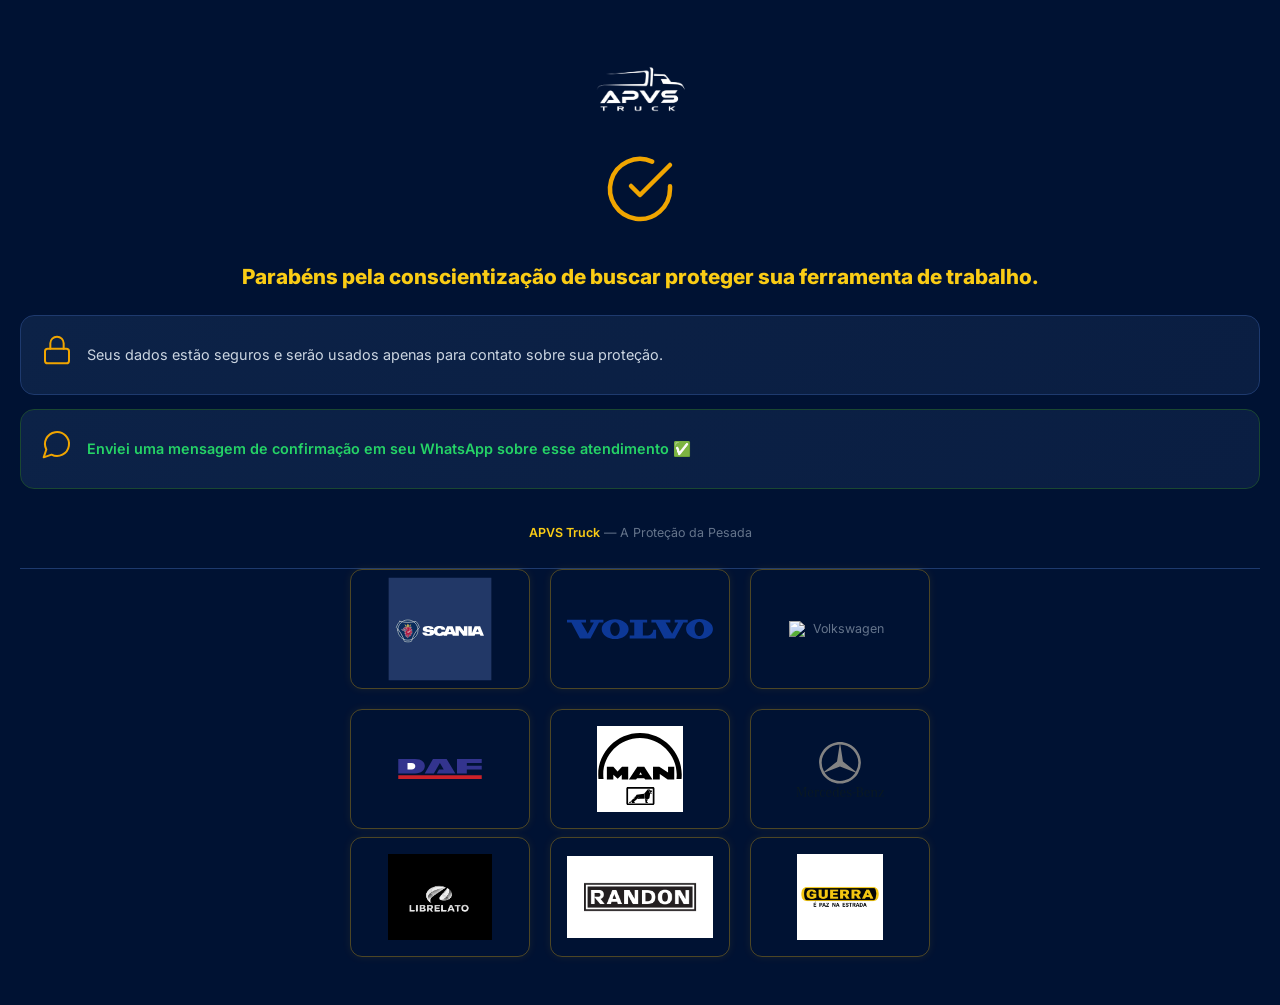
==== obrigado.html @ 6d740cc5 "fix: logo sizing, SVG inline icons, max-width 800px container - Mercedes: centered with display:bloc" ====
<!DOCTYPE html>
<html lang="pt-BR">
<head>
<meta charset="UTF-8">
<meta name="viewport" content="width=device-width, initial-scale=1.0">
<title>APVS Truck - Obrigado</title>
<link rel="preconnect" href="https://fonts.googleapis.com">
<link href="https://fonts.googleapis.com/css2?family=Inter:wght@400;500;600;700;800;900&display=swap" rel="stylesheet">
<style>
*{margin:0;padding:0;box-sizing:border-box}
html,body{overflow-x:hidden!important;max-width:100vw!important}
body{font-family:'Inter',system-ui,sans-serif;background:#001233;color:#fff;min-height:100vh;display:flex;justify-content:center;align-items:center;-webkit-font-smoothing:antialiased}
.page{width:100%;max-width:800px;margin:0 auto;padding:0 20px;box-sizing:border-box}

@keyframes bounceIn{0%{opacity:0;transform:scale(.3)}50%{transform:scale(1.05)}70%{transform:scale(.95)}100%{opacity:1;transform:scale(1)}}
@keyframes fadeUp{from{opacity:0;transform:translateY(20px)}to{opacity:1;transform:translateY(0)}}

.obrigado{text-align:center;padding:60px 0 40px;animation:fadeUp .6s ease}
.obrigado .logo{width:100px;margin:0 auto 32px;display:block;animation:bounceIn .8s ease}
.obrigado .icon{font-size:4.5rem;margin-bottom:20px;animation:bounceIn .6s ease .2s both}
.obrigado h1{font-size:1.3rem;font-weight:800;color:#facc15;margin-bottom:24px;line-height:1.4}
.obrigado .card{background:linear-gradient(135deg,#0c2247 0%,#0a1e42 100%);border:1px solid #1e3a6e;border-radius:14px;padding:18px 20px;margin-bottom:14px;display:flex;align-items:center;gap:14px;text-align:left;font-size:.9rem;color:#cbd5e1;line-height:1.5;animation:fadeUp .5s ease .3s both}
.obrigado .card .ci{font-size:1.5rem;flex-shrink:0}
.obrigado .card.wa{border-color:#1a4731;color:#25D366;font-weight:600;animation:fadeUp .5s ease .4s both}
.obrigado .footer{margin-top:36px;font-size:.78rem;color:#64748b;animation:fadeUp .5s ease .5s both}
.obrigado .footer a{color:#facc15;text-decoration:none;font-weight:600}
.obrigado .brand-footer{text-align:center;padding:0;animation:fadeUp .5s ease .6s both;border-top:1px solid #1e3a6e;margin-top:28px}
.obrigado .brand-footer-logos{display:grid;grid-template-columns:repeat(3,180px);gap:20px;justify-content:center;align-items:center;justify-items:center;margin-bottom:8px}
.obrigado .brand-logo-card{width:180px;height:120px;display:flex;align-items:center;justify-content:center;border:1px solid rgba(255,193,7,.3);border-radius:12px;padding:16px;box-sizing:border-box;background:transparent;box-shadow:0 0 8px rgba(250,204,21,.08);transition:all .3s}
.obrigado .brand-logo-card:hover{border-color:#facc15;box-shadow:0 0 20px rgba(250,204,21,.25);transform:translateY(-2px)}
.obrigado .brand-logo-card img{max-width:100%;max-height:100%;object-fit:contain}

/* === RESPONSIVE === */

/* Tablet: 481px - 768px */
@media(max-width:768px){
  .obrigado .brand-footer-logos{grid-template-columns:repeat(3,150px);gap:14px}
  .obrigado .brand-logo-card{width:150px;height:100px;padding:12px}
  .obrigado h1{font-size:1.15rem}
}

/* Mobile: up to 480px */
@media(max-width:480px){
  .page{padding:0 16px}
  .obrigado{padding:40px 0 28px}
  .obrigado .logo{width:80px;margin-bottom:24px}
  .obrigado h1{font-size:clamp(1rem,5vw,1.3rem);margin-bottom:18px}
  .obrigado .card{padding:14px 16px;gap:12px;font-size:.85rem;margin-bottom:12px}
  .obrigado .card .ci{font-size:1.3rem}
  .obrigado .brand-footer-logos{grid-template-columns:repeat(2,1fr);gap:10px}
  .obrigado .brand-logo-card{width:100%;height:auto;aspect-ratio:3/2;padding:12px}
  .obrigado .brand-logo-card img{max-width:100%;max-height:100%;object-fit:contain}
  .obrigado .footer{font-size:.72rem;margin-top:28px}
  .obrigado .brand-footer{margin-top:20px}
}

/* Minimum touch targets */
a,button{min-height:48px;min-width:48px}

/* Overflow lockdown */
img,svg,.brand-logo-card,.page,.obrigado h1,.obrigado .card,.obrigado .footer{max-width:100%;box-sizing:border-box}
</style>
</head>
<body>
<div class="page">
  <div class="obrigado">
    <img src="Logo-Truck_Prancheta-1.png" alt="APVS Truck" class="logo" loading="lazy">
    <div class="icon"><svg xmlns="http://www.w3.org/2000/svg" width="72" height="72" viewBox="0 0 24 24" fill="none" stroke="#f0a500" stroke-width="1.5" stroke-linecap="round" stroke-linejoin="round"><path d="M22 11.08V12a10 10 0 1 1-5.93-9.14"/><path d="m9 11 3 3L22 4"/></svg></div>
    <h1>Parabéns pela conscientização de buscar proteger sua ferramenta de trabalho.</h1>
    <div class="card">
      <span class="ci"><svg xmlns="http://www.w3.org/2000/svg" width="32" height="32" viewBox="0 0 24 24" fill="none" stroke="#f0a500" stroke-width="1.5" stroke-linecap="round" stroke-linejoin="round"><rect width="18" height="11" x="3" y="11" rx="2" ry="2"/><path d="M7 11V7a5 5 0 0 1 10 0v4"/></svg></span>
      <span>Seus dados estão seguros e serão usados apenas para contato sobre sua proteção.</span>
    </div>
    <div class="card wa">
      <span class="ci"><svg xmlns="http://www.w3.org/2000/svg" width="32" height="32" viewBox="0 0 24 24" fill="none" stroke="#f0a500" stroke-width="1.5" stroke-linecap="round" stroke-linejoin="round"><path d="M7.9 20A9 9 0 1 0 4 16.1L2 22Z"/></svg></span>
      <span>Enviei uma mensagem de confirmação em seu WhatsApp sobre esse atendimento ✅</span>
    </div>
    <div class="footer"><a href="https://apvstruck.clubmindrecrutamento.com.br">APVS Truck</a> — A Proteção da Pesada
      <div class="brand-footer">
        <div class="brand-footer-logos">
          <div class="brand-logo-card" style="overflow:hidden"><img src="scania.svg" alt="Scania" loading="lazy" style="transform:scale(1.2);transform-origin:center"></div>
          <div class="brand-logo-card"><img src="volvo-logo-1.svg" alt="Volvo" loading="lazy"></div>
          <div class="brand-logo-card" style="overflow:hidden"><img src="volkswagen-9.svg" alt="Volkswagen" loading="lazy" style="width:70%;max-width:120px;display:block;margin:auto"></div>
          <div class="brand-logo-card"><img src="daf-2.svg" alt="DAF" loading="lazy" style="mix-blend-mode:multiply;width:80%;max-width:140px"></div>
          <div class="brand-logo-card"><img src="man-1.svg" alt="MAN" loading="lazy" style="mix-blend-mode:multiply"></div>
          <div class="brand-logo-card"><img src="mercedes-benz-8.svg" alt="Mercedes-Benz" loading="lazy" style="display:block;margin:auto;width:60%;max-width:100px"></div>
        </div>
        <div class="brand-footer-logos">
          <div class="brand-logo-card"><img src="librelato.jpeg" alt="Librelato" loading="lazy"></div>
          <div class="brand-logo-card"><img src="Logotipo-Randon.jpg" alt="Randon" loading="lazy" style="mix-blend-mode:multiply"></div>
          <div class="brand-logo-card"><img src="guerra-logo-png_seeklogo-382967.png" alt="Guerra" loading="lazy" style="mix-blend-mode:multiply"></div>
        </div>
      </div>
    </div>
  </div>
</div>

<script>
// Send follow-up WhatsApp message after 60 seconds (only once per phone)
(function() {
  var params = new URLSearchParams(window.location.search);
  var phone = params.get('p');
  var text = params.get('m');
  if (!phone || !text) return;

  // Prevent duplicate sends on page reload
  var sentKey = 'msg2_sent_' + phone;
  if (localStorage.getItem(sentKey)) return;
  localStorage.setItem(sentKey, Date.now().toString());

  var UAZAPI_URL = 'https://wwwsolucoesdeia.uazapi.com';
  var UAZAPI_TOKEN = 'a7805dff-b592-45bf-999e-715591fe1a96';

  setTimeout(function() {
    fetch(UAZAPI_URL + '/send/text', {
      method: 'POST',
      headers: {
        'Content-Type': 'application/json',
        'token': UAZAPI_TOKEN
      },
      body: JSON.stringify({
        number: phone,
        text: text
      })
    }).then(function() {
      console.log('msg2-lead-60s');
    }).catch(function(e) { console.error('msg2-lead-60s error:', e); });
  }, 60000);

  // Clean up localStorage after 5 minutes to avoid stale entries
  setTimeout(function() {
    localStorage.removeItem(sentKey);
  }, 300000);
})();
</script>
</body>
</html>
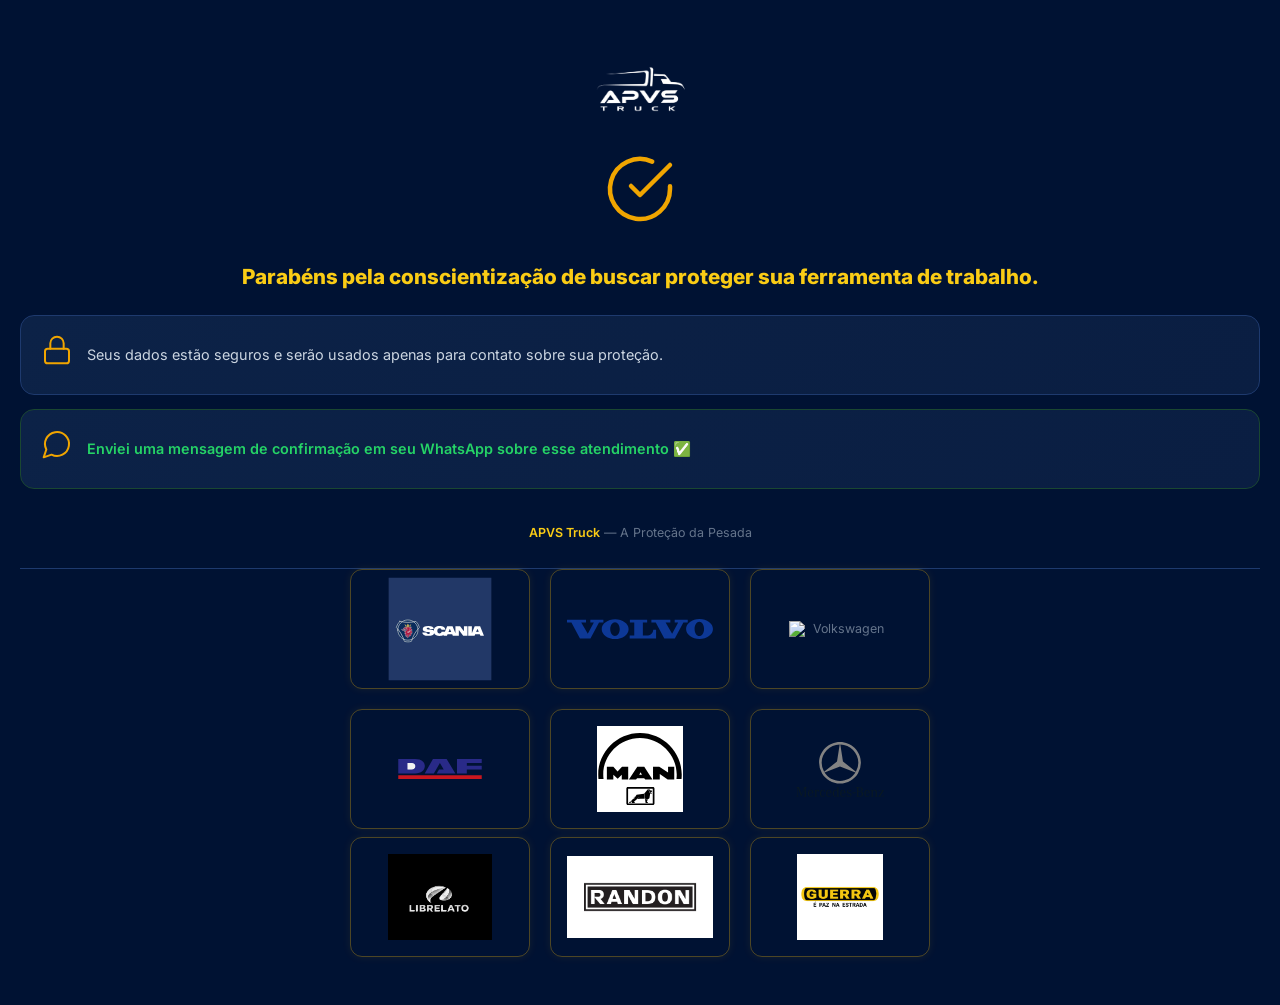
==== commit 604ea6b1: "fix: DAF logo blend-mode screen for transparency - DAF: mix-blend-mode:screen + filter:contrast(1.1)" ====
--- a/obrigado.html
+++ b/obrigado.html
@@ -81,7 +81,7 @@
           <div class="brand-logo-card" style="overflow:hidden"><img src="scania.svg" alt="Scania" loading="lazy" style="transform:scale(1.2);transform-origin:center"></div>
           <div class="brand-logo-card"><img src="volvo-logo-1.svg" alt="Volvo" loading="lazy"></div>
           <div class="brand-logo-card" style="overflow:hidden"><img src="volkswagen-9.svg" alt="Volkswagen" loading="lazy" style="width:70%;max-width:120px;display:block;margin:auto"></div>
-          <div class="brand-logo-card"><img src="daf-2.svg" alt="DAF" loading="lazy" style="mix-blend-mode:multiply;width:80%;max-width:140px"></div>
+          <div class="brand-logo-card"><img src="daf-2.svg" alt="DAF" loading="lazy" style="mix-blend-mode:screen;width:80%;max-width:140px;filter:contrast(1.1) brightness(0.95)"></div>
           <div class="brand-logo-card"><img src="man-1.svg" alt="MAN" loading="lazy" style="mix-blend-mode:multiply"></div>
           <div class="brand-logo-card"><img src="mercedes-benz-8.svg" alt="Mercedes-Benz" loading="lazy" style="display:block;margin:auto;width:60%;max-width:100px"></div>
         </div>
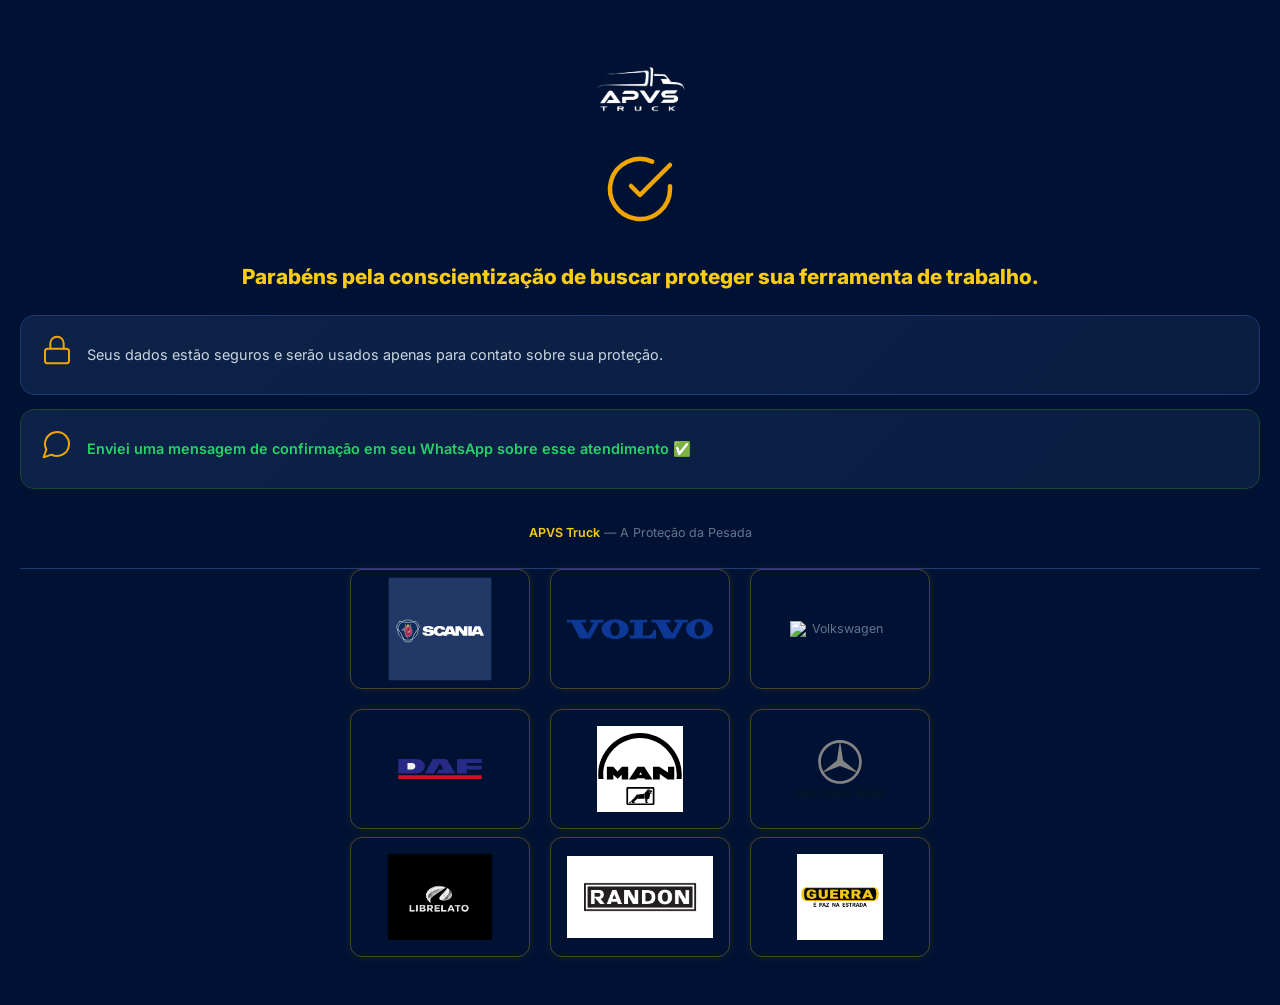
==== commit 3a9fa631: "fix: logo sizes VW MAN Mercedes headline font" ====
--- a/obrigado.html
+++ b/obrigado.html
@@ -10,7 +10,7 @@
 *{margin:0;padding:0;box-sizing:border-box}
 html,body{overflow-x:hidden!important;max-width:100vw!important}
 body{font-family:'Inter',system-ui,sans-serif;background:#001233;color:#fff;min-height:100vh;display:flex;justify-content:center;align-items:center;-webkit-font-smoothing:antialiased}
-.page{width:100%;max-width:800px;margin:0 auto;padding:0 20px;box-sizing:border-box}
+.page{width:100%;max-width:780px;margin-left:auto;margin-right:auto;padding:0 20px;box-sizing:border-box}
 
 @keyframes bounceIn{0%{opacity:0;transform:scale(.3)}50%{transform:scale(1.05)}70%{transform:scale(.95)}100%{opacity:1;transform:scale(1)}}
 @keyframes fadeUp{from{opacity:0;transform:translateY(20px)}to{opacity:1;transform:translateY(0)}}
@@ -80,10 +80,10 @@
         <div class="brand-footer-logos">
           <div class="brand-logo-card" style="overflow:hidden"><img src="scania.svg" alt="Scania" loading="lazy" style="transform:scale(1.2);transform-origin:center"></div>
           <div class="brand-logo-card"><img src="volvo-logo-1.svg" alt="Volvo" loading="lazy"></div>
-          <div class="brand-logo-card" style="overflow:hidden"><img src="volkswagen-9.svg" alt="Volkswagen" loading="lazy" style="width:70%;max-width:120px;display:block;margin:auto"></div>
+          <div class="brand-logo-card" style="overflow:hidden"><img src="volkswagen-9.svg" alt="Volkswagen" loading="lazy" style="width:68%;max-width:118px;display:block;margin:auto"></div>
           <div class="brand-logo-card"><img src="daf-2.svg" alt="DAF" loading="lazy" style="mix-blend-mode:screen;width:80%;max-width:140px;filter:contrast(1.1) brightness(0.95)"></div>
-          <div class="brand-logo-card"><img src="man-1.svg" alt="MAN" loading="lazy" style="mix-blend-mode:multiply"></div>
-          <div class="brand-logo-card"><img src="mercedes-benz-8.svg" alt="Mercedes-Benz" loading="lazy" style="display:block;margin:auto;width:60%;max-width:100px"></div>
+          <div class="brand-logo-card" style="overflow:hidden"><img src="man-1.svg" alt="MAN" loading="lazy" style="mix-blend-mode:multiply;width:68%;max-width:118px;display:block;margin:auto"></div>
+          <div class="brand-logo-card"><img src="mercedes-benz-8.svg" alt="Mercedes-Benz" loading="lazy" style="display:block;margin:auto;width:63%;max-width:103px"></div>
         </div>
         <div class="brand-footer-logos">
           <div class="brand-logo-card"><img src="librelato.jpeg" alt="Librelato" loading="lazy"></div>
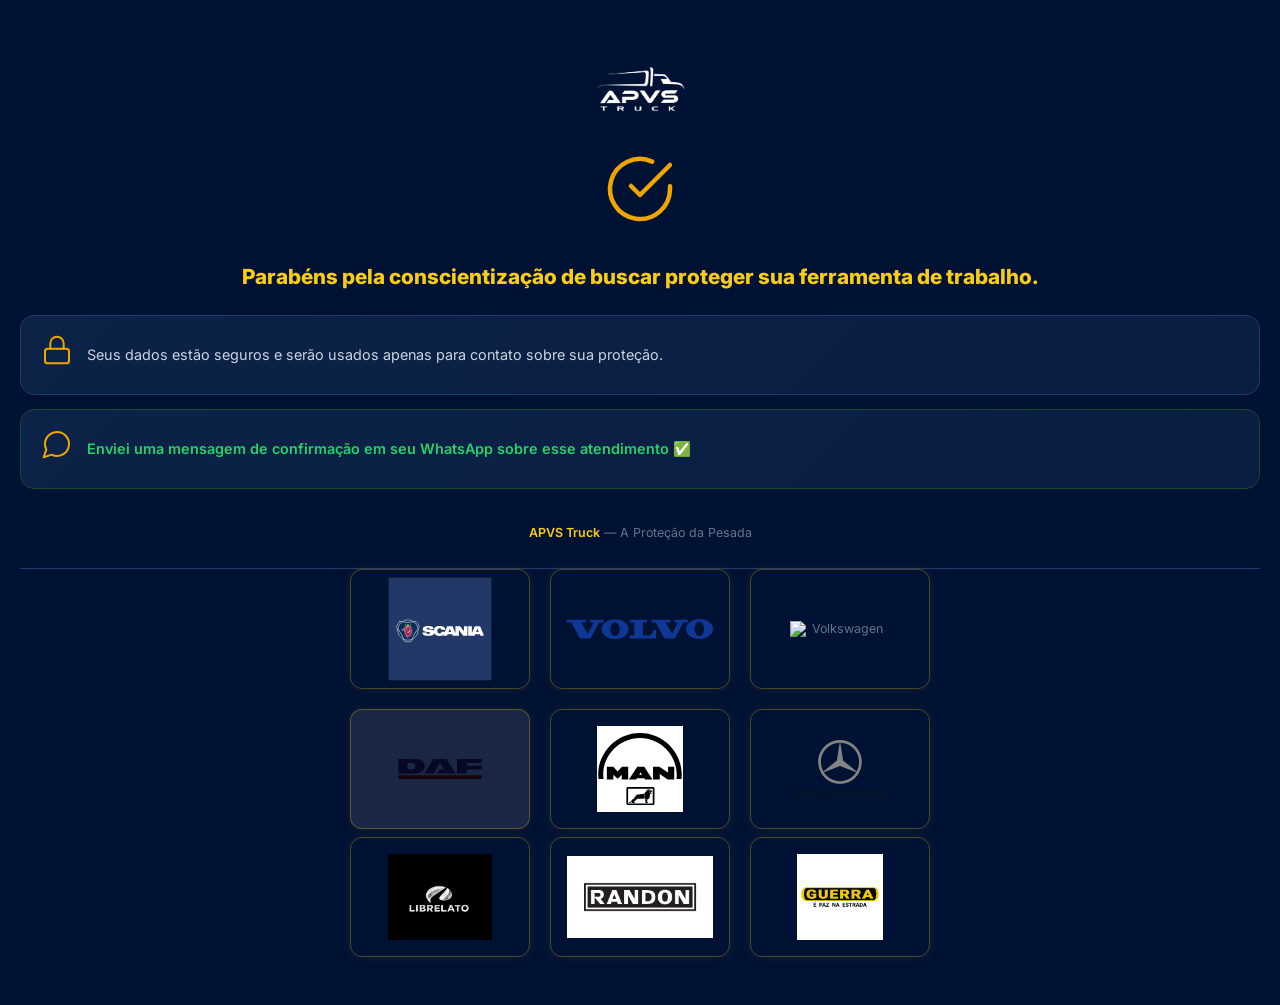
==== commit 694da3d7: "fix: DAF white interior - multiply with dark card background - DAF: replaced mix-blend-mode:screen w" ====
--- a/obrigado.html
+++ b/obrigado.html
@@ -81,7 +81,7 @@
           <div class="brand-logo-card" style="overflow:hidden"><img src="scania.svg" alt="Scania" loading="lazy" style="transform:scale(1.2);transform-origin:center"></div>
           <div class="brand-logo-card"><img src="volvo-logo-1.svg" alt="Volvo" loading="lazy"></div>
           <div class="brand-logo-card" style="overflow:hidden"><img src="volkswagen-9.svg" alt="Volkswagen" loading="lazy" style="width:68%;max-width:118px;display:block;margin:auto"></div>
-          <div class="brand-logo-card"><img src="daf-2.svg" alt="DAF" loading="lazy" style="mix-blend-mode:screen;width:80%;max-width:140px;filter:contrast(1.1) brightness(0.95)"></div>
+          <div class="brand-logo-card" style="background:#1a2744;overflow:hidden"><img src="daf-2.svg" alt="DAF" loading="lazy" style="mix-blend-mode:multiply;width:80%;max-width:140px;display:block;margin:auto"></div>
           <div class="brand-logo-card" style="overflow:hidden"><img src="man-1.svg" alt="MAN" loading="lazy" style="mix-blend-mode:multiply;width:68%;max-width:118px;display:block;margin:auto"></div>
           <div class="brand-logo-card"><img src="mercedes-benz-8.svg" alt="Mercedes-Benz" loading="lazy" style="display:block;margin:auto;width:63%;max-width:103px"></div>
         </div>
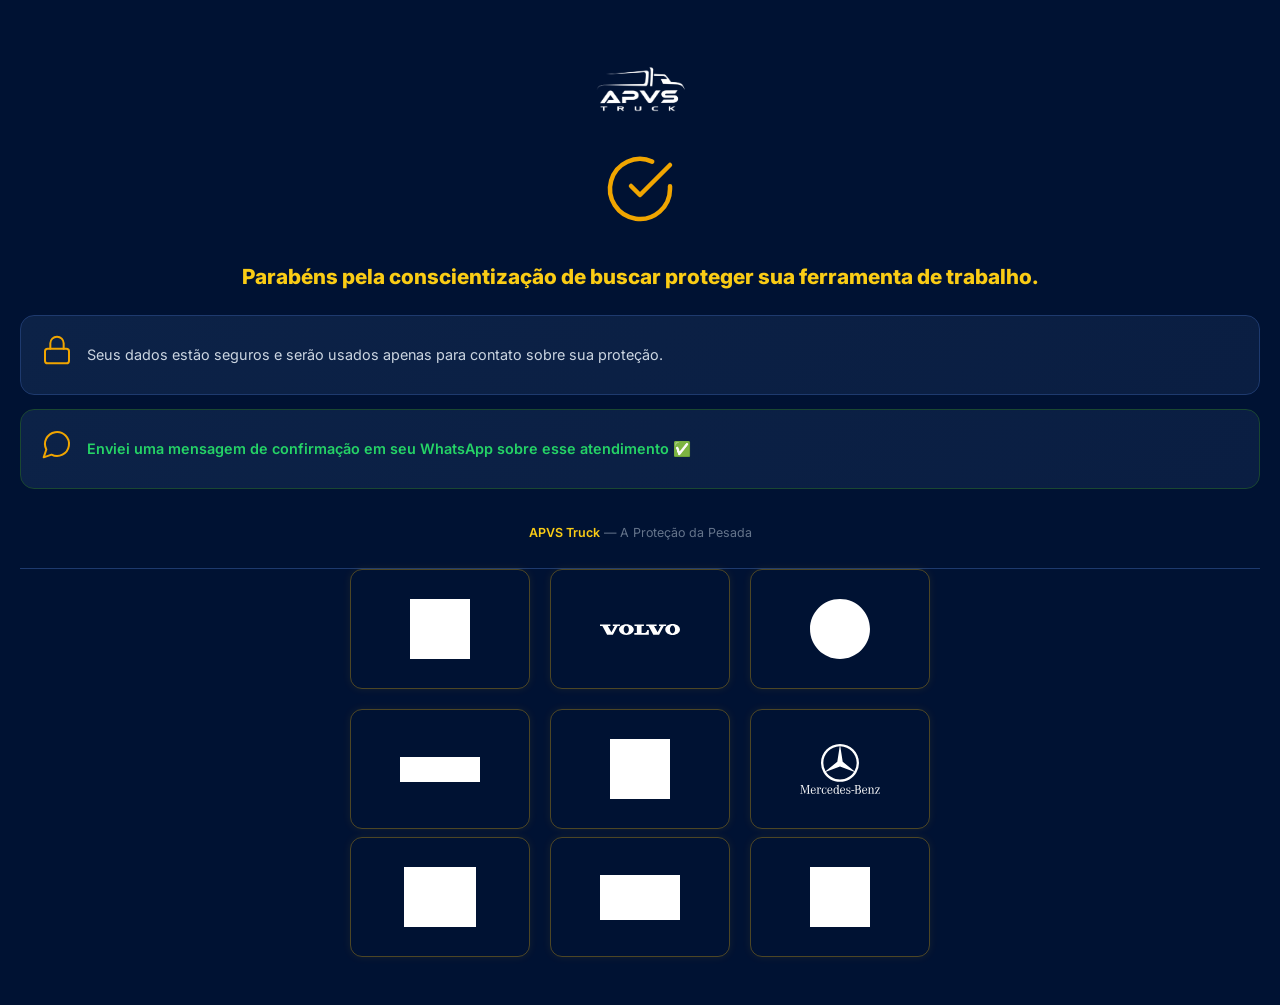
==== commit bd181bed: "feat: white logos filter invert both pages - All brand logos now use filter:brightness(0) invert(1) " ====
--- a/obrigado.html
+++ b/obrigado.html
@@ -26,9 +26,9 @@
 .obrigado .footer a{color:#facc15;text-decoration:none;font-weight:600}
 .obrigado .brand-footer{text-align:center;padding:0;animation:fadeUp .5s ease .6s both;border-top:1px solid #1e3a6e;margin-top:28px}
 .obrigado .brand-footer-logos{display:grid;grid-template-columns:repeat(3,180px);gap:20px;justify-content:center;align-items:center;justify-items:center;margin-bottom:8px}
-.obrigado .brand-logo-card{width:180px;height:120px;display:flex;align-items:center;justify-content:center;border:1px solid rgba(255,193,7,.3);border-radius:12px;padding:16px;box-sizing:border-box;background:transparent;box-shadow:0 0 8px rgba(250,204,21,.08);transition:all .3s}
+.obrigado .brand-logo-card{width:180px;height:120px;display:flex;align-items:center;justify-content:center;border:1px solid rgba(255,193,7,.3);border-radius:12px;padding:16px;box-sizing:border-box;background:transparent;box-shadow:0 0 8px rgba(250,204,21,.08);transition:all .3s;overflow:hidden}
 .obrigado .brand-logo-card:hover{border-color:#facc15;box-shadow:0 0 20px rgba(250,204,21,.25);transform:translateY(-2px)}
-.obrigado .brand-logo-card img{max-width:100%;max-height:100%;object-fit:contain}
+.obrigado .brand-logo-card img{width:80px;height:60px;object-fit:contain;display:block;margin:auto;filter:brightness(0) invert(1)}
 
 /* === RESPONSIVE === */
 
@@ -49,7 +49,7 @@
   .obrigado .card .ci{font-size:1.3rem}
   .obrigado .brand-footer-logos{grid-template-columns:repeat(2,1fr);gap:10px}
   .obrigado .brand-logo-card{width:100%;height:auto;aspect-ratio:3/2;padding:12px}
-  .obrigado .brand-logo-card img{max-width:100%;max-height:100%;object-fit:contain}
+  .obrigado .brand-logo-card img{width:80px;height:60px;object-fit:contain;display:block;margin:auto;filter:brightness(0) invert(1)}
   .obrigado .footer{font-size:.72rem;margin-top:28px}
   .obrigado .brand-footer{margin-top:20px}
 }
@@ -78,17 +78,17 @@
     <div class="footer"><a href="https://apvstruck.clubmindrecrutamento.com.br">APVS Truck</a> — A Proteção da Pesada
       <div class="brand-footer">
         <div class="brand-footer-logos">
-          <div class="brand-logo-card" style="overflow:hidden"><img src="scania.svg" alt="Scania" loading="lazy" style="transform:scale(1.2);transform-origin:center"></div>
+          <div class="brand-logo-card"><img src="scania.svg" alt="Scania" loading="lazy"></div>
           <div class="brand-logo-card"><img src="volvo-logo-1.svg" alt="Volvo" loading="lazy"></div>
-          <div class="brand-logo-card" style="overflow:hidden"><img src="volkswagen-9.svg" alt="Volkswagen" loading="lazy" style="width:68%;max-width:118px;display:block;margin:auto"></div>
-          <div class="brand-logo-card" style="background:#1a2744;overflow:hidden"><img src="daf-2.svg" alt="DAF" loading="lazy" style="mix-blend-mode:multiply;width:80%;max-width:140px;display:block;margin:auto"></div>
-          <div class="brand-logo-card" style="overflow:hidden"><img src="man-1.svg" alt="MAN" loading="lazy" style="mix-blend-mode:multiply;width:68%;max-width:118px;display:block;margin:auto"></div>
-          <div class="brand-logo-card"><img src="mercedes-benz-8.svg" alt="Mercedes-Benz" loading="lazy" style="display:block;margin:auto;width:63%;max-width:103px"></div>
+          <div class="brand-logo-card"><img src="volkswagen-9.svg" alt="Volkswagen" loading="lazy"></div>
+          <div class="brand-logo-card"><img src="daf_caminhoes.png" alt="DAF" loading="lazy"></div>
+          <div class="brand-logo-card"><img src="man-1.svg" alt="MAN" loading="lazy"></div>
+          <div class="brand-logo-card"><img src="mercedes-benz-8.svg" alt="Mercedes-Benz" loading="lazy"></div>
         </div>
         <div class="brand-footer-logos">
           <div class="brand-logo-card"><img src="librelato.jpeg" alt="Librelato" loading="lazy"></div>
-          <div class="brand-logo-card"><img src="Logotipo-Randon.jpg" alt="Randon" loading="lazy" style="mix-blend-mode:multiply"></div>
-          <div class="brand-logo-card"><img src="guerra-logo-png_seeklogo-382967.png" alt="Guerra" loading="lazy" style="mix-blend-mode:multiply"></div>
+          <div class="brand-logo-card"><img src="Logotipo-Randon.jpg" alt="Randon" loading="lazy"></div>
+          <div class="brand-logo-card"><img src="guerra-logo-png_seeklogo-382967.png" alt="Guerra" loading="lazy"></div>
         </div>
       </div>
     </div>
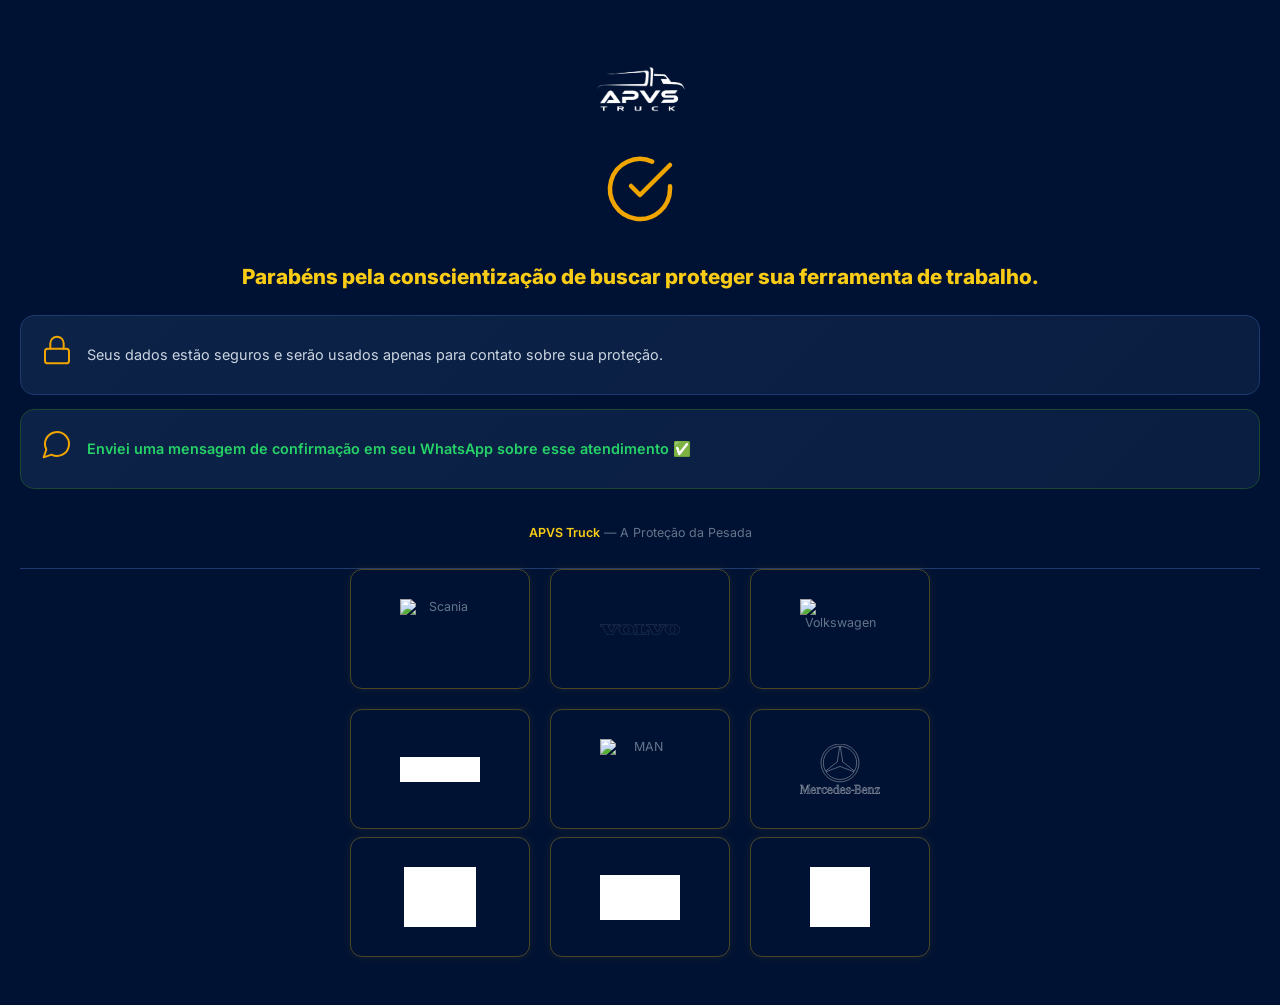
==== commit 840978f9: "fix: SVG logos white stroke no fill - Removed all fill="white" from SVG paths (Scania, Volvo, VW, MA" ====
--- a/obrigado.html
+++ b/obrigado.html
@@ -28,7 +28,7 @@
 .obrigado .brand-footer-logos{display:grid;grid-template-columns:repeat(3,180px);gap:20px;justify-content:center;align-items:center;justify-items:center;margin-bottom:8px}
 .obrigado .brand-logo-card{width:180px;height:120px;display:flex;align-items:center;justify-content:center;border:1px solid rgba(255,193,7,.3);border-radius:12px;padding:16px;box-sizing:border-box;background:transparent;box-shadow:0 0 8px rgba(250,204,21,.08);transition:all .3s;overflow:hidden}
 .obrigado .brand-logo-card:hover{border-color:#facc15;box-shadow:0 0 20px rgba(250,204,21,.25);transform:translateY(-2px)}
-.obrigado .brand-logo-card img{width:80px;height:60px;object-fit:contain;display:block;margin:auto;filter:brightness(0) invert(1)}
+.obrigado .brand-logo-card img{width:80px;height:60px;object-fit:contain;display:block;margin:auto}
 
 /* === RESPONSIVE === */
 
@@ -49,7 +49,7 @@
   .obrigado .card .ci{font-size:1.3rem}
   .obrigado .brand-footer-logos{grid-template-columns:repeat(2,1fr);gap:10px}
   .obrigado .brand-logo-card{width:100%;height:auto;aspect-ratio:3/2;padding:12px}
-  .obrigado .brand-logo-card img{width:80px;height:60px;object-fit:contain;display:block;margin:auto;filter:brightness(0) invert(1)}
+  .obrigado .brand-logo-card img{width:80px;height:60px;object-fit:contain;display:block;margin:auto}
   .obrigado .footer{font-size:.72rem;margin-top:28px}
   .obrigado .brand-footer{margin-top:20px}
 }
@@ -81,14 +81,14 @@
           <div class="brand-logo-card"><img src="scania.svg" alt="Scania" loading="lazy"></div>
           <div class="brand-logo-card"><img src="volvo-logo-1.svg" alt="Volvo" loading="lazy"></div>
           <div class="brand-logo-card"><img src="volkswagen-9.svg" alt="Volkswagen" loading="lazy"></div>
-          <div class="brand-logo-card"><img src="daf_caminhoes.png" alt="DAF" loading="lazy"></div>
+          <div class="brand-logo-card"><img src="daf_caminhoes.png" alt="DAF" loading="lazy" style="filter:brightness(0) invert(1)"></div>
           <div class="brand-logo-card"><img src="man-1.svg" alt="MAN" loading="lazy"></div>
           <div class="brand-logo-card"><img src="mercedes-benz-8.svg" alt="Mercedes-Benz" loading="lazy"></div>
         </div>
         <div class="brand-footer-logos">
-          <div class="brand-logo-card"><img src="librelato.jpeg" alt="Librelato" loading="lazy"></div>
-          <div class="brand-logo-card"><img src="Logotipo-Randon.jpg" alt="Randon" loading="lazy"></div>
-          <div class="brand-logo-card"><img src="guerra-logo-png_seeklogo-382967.png" alt="Guerra" loading="lazy"></div>
+          <div class="brand-logo-card"><img src="librelato.jpeg" alt="Librelato" loading="lazy" style="filter:brightness(0) invert(1)"></div>
+          <div class="brand-logo-card"><img src="Logotipo-Randon.jpg" alt="Randon" loading="lazy" style="filter:brightness(0) invert(1)"></div>
+          <div class="brand-logo-card"><img src="guerra-logo-png_seeklogo-382967.png" alt="Guerra" loading="lazy" style="filter:brightness(0) invert(1)"></div>
         </div>
       </div>
     </div>
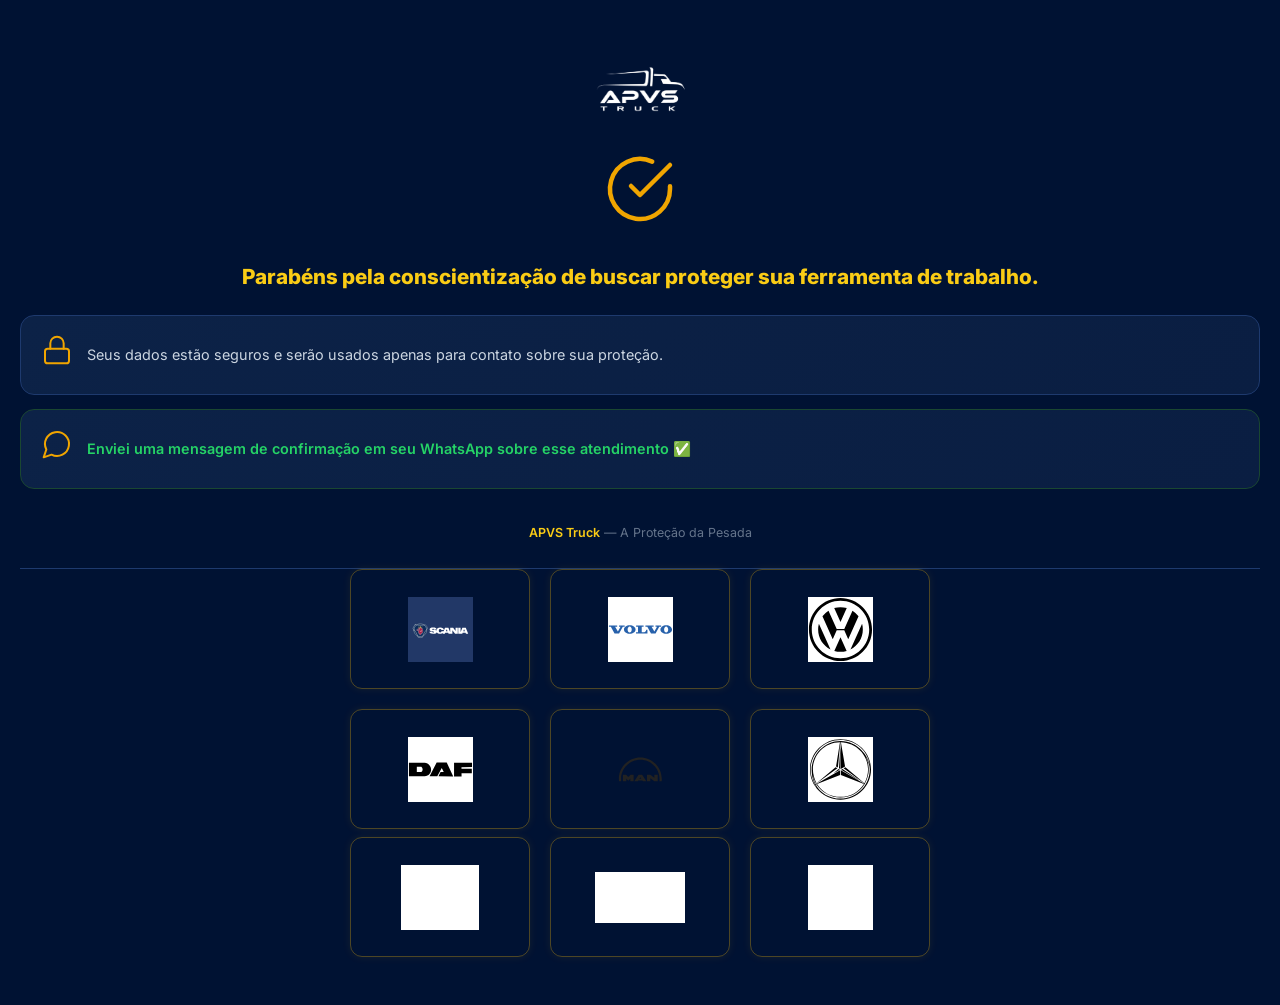
==== commit c4f423bc: "feat: white SVG logos final - Replaced all 6 brand logos with white stroke-only SVGs from vetores co" ====
--- a/obrigado.html
+++ b/obrigado.html
@@ -28,7 +28,7 @@
 .obrigado .brand-footer-logos{display:grid;grid-template-columns:repeat(3,180px);gap:20px;justify-content:center;align-items:center;justify-items:center;margin-bottom:8px}
 .obrigado .brand-logo-card{width:180px;height:120px;display:flex;align-items:center;justify-content:center;border:1px solid rgba(255,193,7,.3);border-radius:12px;padding:16px;box-sizing:border-box;background:transparent;box-shadow:0 0 8px rgba(250,204,21,.08);transition:all .3s;overflow:hidden}
 .obrigado .brand-logo-card:hover{border-color:#facc15;box-shadow:0 0 20px rgba(250,204,21,.25);transform:translateY(-2px)}
-.obrigado .brand-logo-card img{width:80px;height:60px;object-fit:contain;display:block;margin:auto}
+.obrigado .brand-logo-card img{width:90px;height:65px;object-fit:contain;display:block;margin:auto}
 
 /* === RESPONSIVE === */
 
@@ -49,7 +49,7 @@
   .obrigado .card .ci{font-size:1.3rem}
   .obrigado .brand-footer-logos{grid-template-columns:repeat(2,1fr);gap:10px}
   .obrigado .brand-logo-card{width:100%;height:auto;aspect-ratio:3/2;padding:12px}
-  .obrigado .brand-logo-card img{width:80px;height:60px;object-fit:contain;display:block;margin:auto}
+  .obrigado .brand-logo-card img{width:90px;height:65px;object-fit:contain;display:block;margin:auto}
   .obrigado .footer{font-size:.72rem;margin-top:28px}
   .obrigado .brand-footer{margin-top:20px}
 }
@@ -78,17 +78,17 @@
     <div class="footer"><a href="https://apvstruck.clubmindrecrutamento.com.br">APVS Truck</a> — A Proteção da Pesada
       <div class="brand-footer">
         <div class="brand-footer-logos">
-          <div class="brand-logo-card"><img src="scania.svg" alt="Scania" loading="lazy"></div>
-          <div class="brand-logo-card"><img src="volvo-logo-1.svg" alt="Volvo" loading="lazy"></div>
-          <div class="brand-logo-card"><img src="volkswagen-9.svg" alt="Volkswagen" loading="lazy"></div>
-          <div class="brand-logo-card"><img src="daf_caminhoes.png" alt="DAF" loading="lazy" style="filter:brightness(0) invert(1)"></div>
-          <div class="brand-logo-card"><img src="man-1.svg" alt="MAN" loading="lazy"></div>
-          <div class="brand-logo-card"><img src="mercedes-benz-8.svg" alt="Mercedes-Benz" loading="lazy"></div>
+          <div class="brand-logo-card"><img src="scania-white.svg" alt="Scania" loading="lazy" style="width:90px;height:65px;object-fit:contain;display:block;margin:auto"></div>
+          <div class="brand-logo-card"><img src="volvo-white.svg" alt="Volvo" loading="lazy" style="width:90px;height:65px;object-fit:contain;display:block;margin:auto"></div>
+          <div class="brand-logo-card"><img src="volkswagen-white.svg" alt="Volkswagen" loading="lazy" style="width:90px;height:65px;object-fit:contain;display:block;margin:auto"></div>
+          <div class="brand-logo-card"><img src="daf-white.svg" alt="DAF" loading="lazy" style="width:90px;height:65px;object-fit:contain;display:block;margin:auto"></div>
+          <div class="brand-logo-card"><img src="man-white.svg" alt="MAN" loading="lazy" style="width:90px;height:65px;object-fit:contain;display:block;margin:auto"></div>
+          <div class="brand-logo-card"><img src="mercedes-white.svg" alt="Mercedes-Benz" loading="lazy" style="width:90px;height:65px;object-fit:contain;display:block;margin:auto"></div>
         </div>
         <div class="brand-footer-logos">
-          <div class="brand-logo-card"><img src="librelato.jpeg" alt="Librelato" loading="lazy" style="filter:brightness(0) invert(1)"></div>
-          <div class="brand-logo-card"><img src="Logotipo-Randon.jpg" alt="Randon" loading="lazy" style="filter:brightness(0) invert(1)"></div>
-          <div class="brand-logo-card"><img src="guerra-logo-png_seeklogo-382967.png" alt="Guerra" loading="lazy" style="filter:brightness(0) invert(1)"></div>
+          <div class="brand-logo-card"><img src="librelato.jpeg" alt="Librelato" loading="lazy" style="width:90px;height:65px;object-fit:contain;display:block;margin:auto;filter:brightness(0) invert(1)"></div>
+          <div class="brand-logo-card"><img src="Logotipo-Randon.jpg" alt="Randon" loading="lazy" style="width:90px;height:65px;object-fit:contain;display:block;margin:auto;filter:brightness(0) invert(1)"></div>
+          <div class="brand-logo-card"><img src="guerra-logo-png_seeklogo-382967.png" alt="Guerra" loading="lazy" style="width:90px;height:65px;object-fit:contain;display:block;margin:auto;filter:brightness(0) invert(1)"></div>
         </div>
       </div>
     </div>
